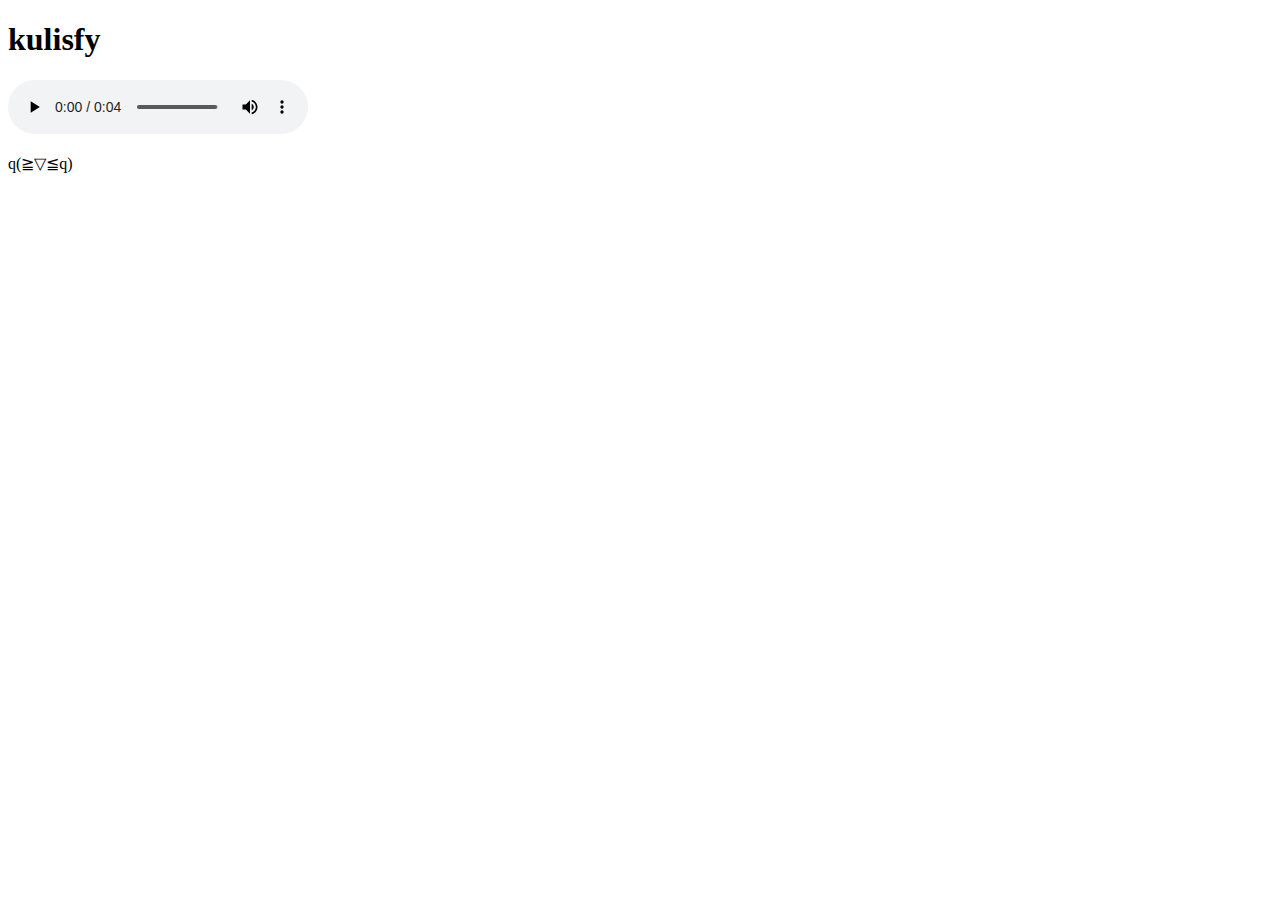
==== miku.html @ 4d00b608 "Update and rename index.html to miku.html" ====
<!DOCTYPE html>
<html lang="tr">
<head>
    <meta charset="UTF-8">
    <meta name="viewport" content="width=device-width, initial-scale=1.0">
    <title>kulisfy</title>
    <link rel="icon" href="favicon.ico" type="image/ico" />
    <meta property="og:title" content="kulisfi kulisifay!!! `(*>﹏<*)′" />
    <meta property="og:description" content="q(≧▽≦q)" />
    <meta content="https://kulisfy.github.io/miku.html" property="og:url">
    <meta property="og:image" content="https://raw.githubusercontent.com/kulisfy/kulisfy.github.io/refs/heads/main/icon.png" />
    <meta content="#67f1f1" name="theme-color">
    <link rel="stylesheet" href="mikustyle.css">
</head>
<body>
    <div class="container">
        <div class="music-box">
            <h1 class="title">kulisfy</h1>
            <div class="separator"></div> 
            <audio class="player" controls loop autoplay>
                <source src="kulisfy.mp3" type="audio/mpeg">
                Tarayıcınız ses dosyasını desteklemiyor.
            </audio>
            <div class="lyrics-display">
                
            </div>
            <div class="separator"></div> 
            <div class="lyrics" style="display: none">
                1.100 | kul
                1.500 | is
                2.000 | fi
                2.500 | kul
                2.750 | isi
                3.230 | fay
            </div>
            <p>q(≧▽≦q)</p>
            
        </div>
    </div>

    <script src="mikuscript.js"></script>
</body>
</html>
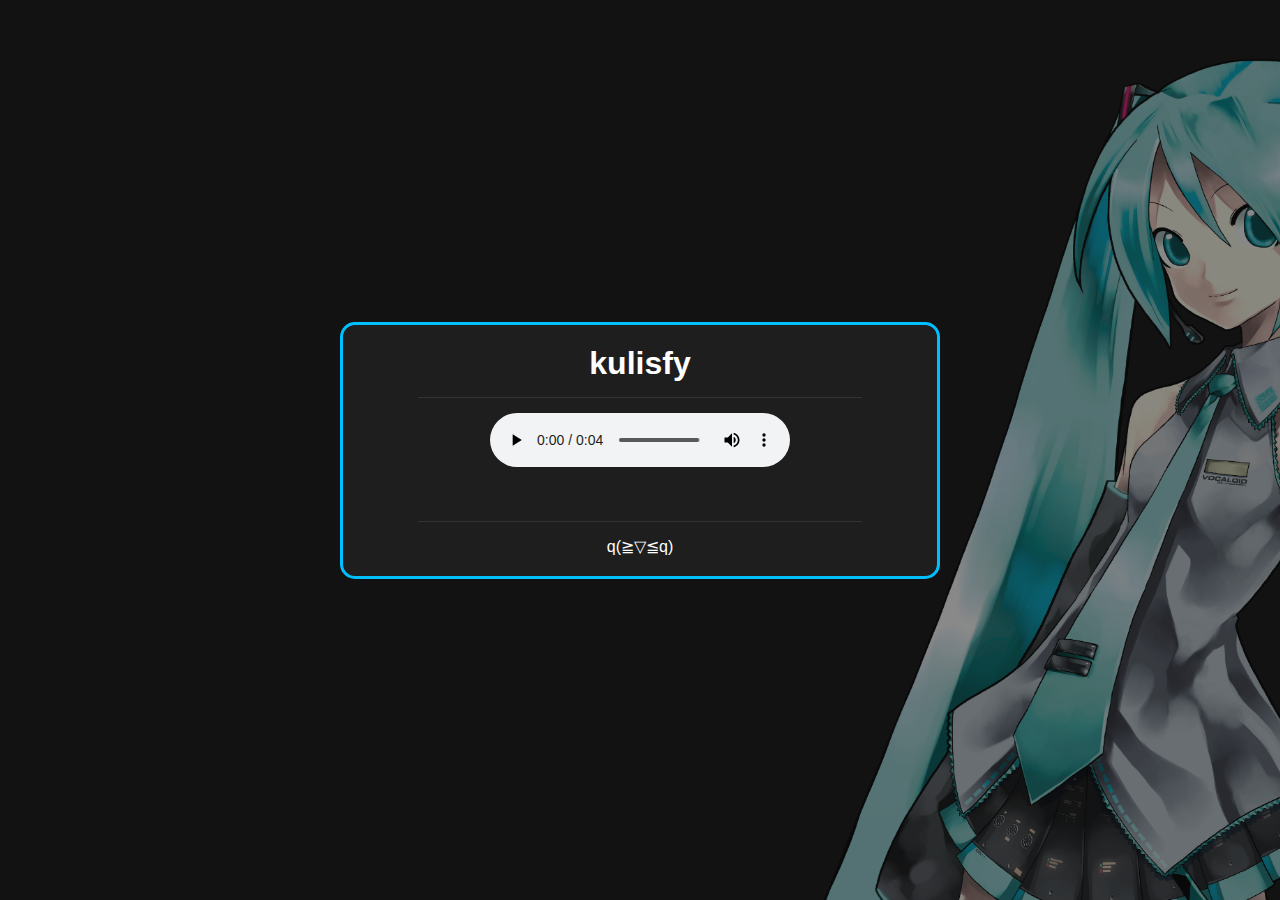
==== commit 2e5ab5ad: "Update miku.html" ====
--- a/miku.html
+++ b/miku.html
@@ -4,7 +4,7 @@
     <meta charset="UTF-8">
     <meta name="viewport" content="width=device-width, initial-scale=1.0">
     <title>kulisfy</title>
-    <link rel="icon" href="favicon.ico" type="image/ico" />
+    <link rel="icon" href="mikufavicon.ico" type="image/ico" />
     <meta property="og:title" content="kulisfi kulisifay!!! `(*>﹏<*)′" />
     <meta property="og:description" content="q(≧▽≦q)" />
     <meta content="https://kulisfy.github.io/miku.html" property="og:url">
--- a/mikustyle.css
+++ b/mikustyle.css
@@ -0,0 +1,92 @@
+* {
+  margin: 0;
+  padding: 0;
+  box-sizing: border-box;
+  font-family: Arial, sans-serif;
+}
+
+body {
+  display: flex;
+  justify-content: center;
+  align-items: center;
+  height: 100vh;
+  background-color: #121212; 
+  color: #fff; 
+  overflow-x: hidden; 
+}
+
+.container {
+  display: flex;
+  justify-content: center;
+  align-items: center;
+  width: 100%;
+  position: relative; 
+}
+
+.music-box {
+  width: 100%; 
+  max-width: 600px;
+  background-color: #1e1e1e;
+  border: 3px solid #00bfff;
+  border-radius: 15px;
+  padding: 20px;
+  text-align: center;
+  position: relative; 
+  z-index: 10; 
+}
+
+.title {
+  font-size: 2em; 
+  color: #ffffff; 
+  margin-bottom: 10px;
+  text-transform: lowercase; 
+}
+
+.separator {
+  width: 80%;
+  height: 1px;
+  background-color: #333; 
+  margin: 15px auto;
+}
+
+.music-player {
+  margin-top: 15px;
+  margin-bottom: 15px;
+  width: 80%;
+  background-color: transparent; 
+  border: 1px solid #333; 
+  border-radius: 10px; 
+}
+
+.lyrics-display {
+  font-size: 1.1em;
+  color: #ccc;
+  margin-top: 15px;
+  padding: 10px;
+}
+
+body::before {
+  content: "";
+  position: fixed;
+  top: 0;
+  right: 0;
+  width: 500px; 
+  height: 200%; 
+  background: url('miku.png') no-repeat center center; 
+  background-size: cover;
+  opacity: 0.5; 
+  z-index: -1; 
+}
+
+
+@media screen and (max-width: 768px) {
+  .music-box {
+    width: 90%;
+  }
+}
+
+@media screen and (max-width: 480px) {
+  .music-box {
+    width: 95%; 
+  }
+}
